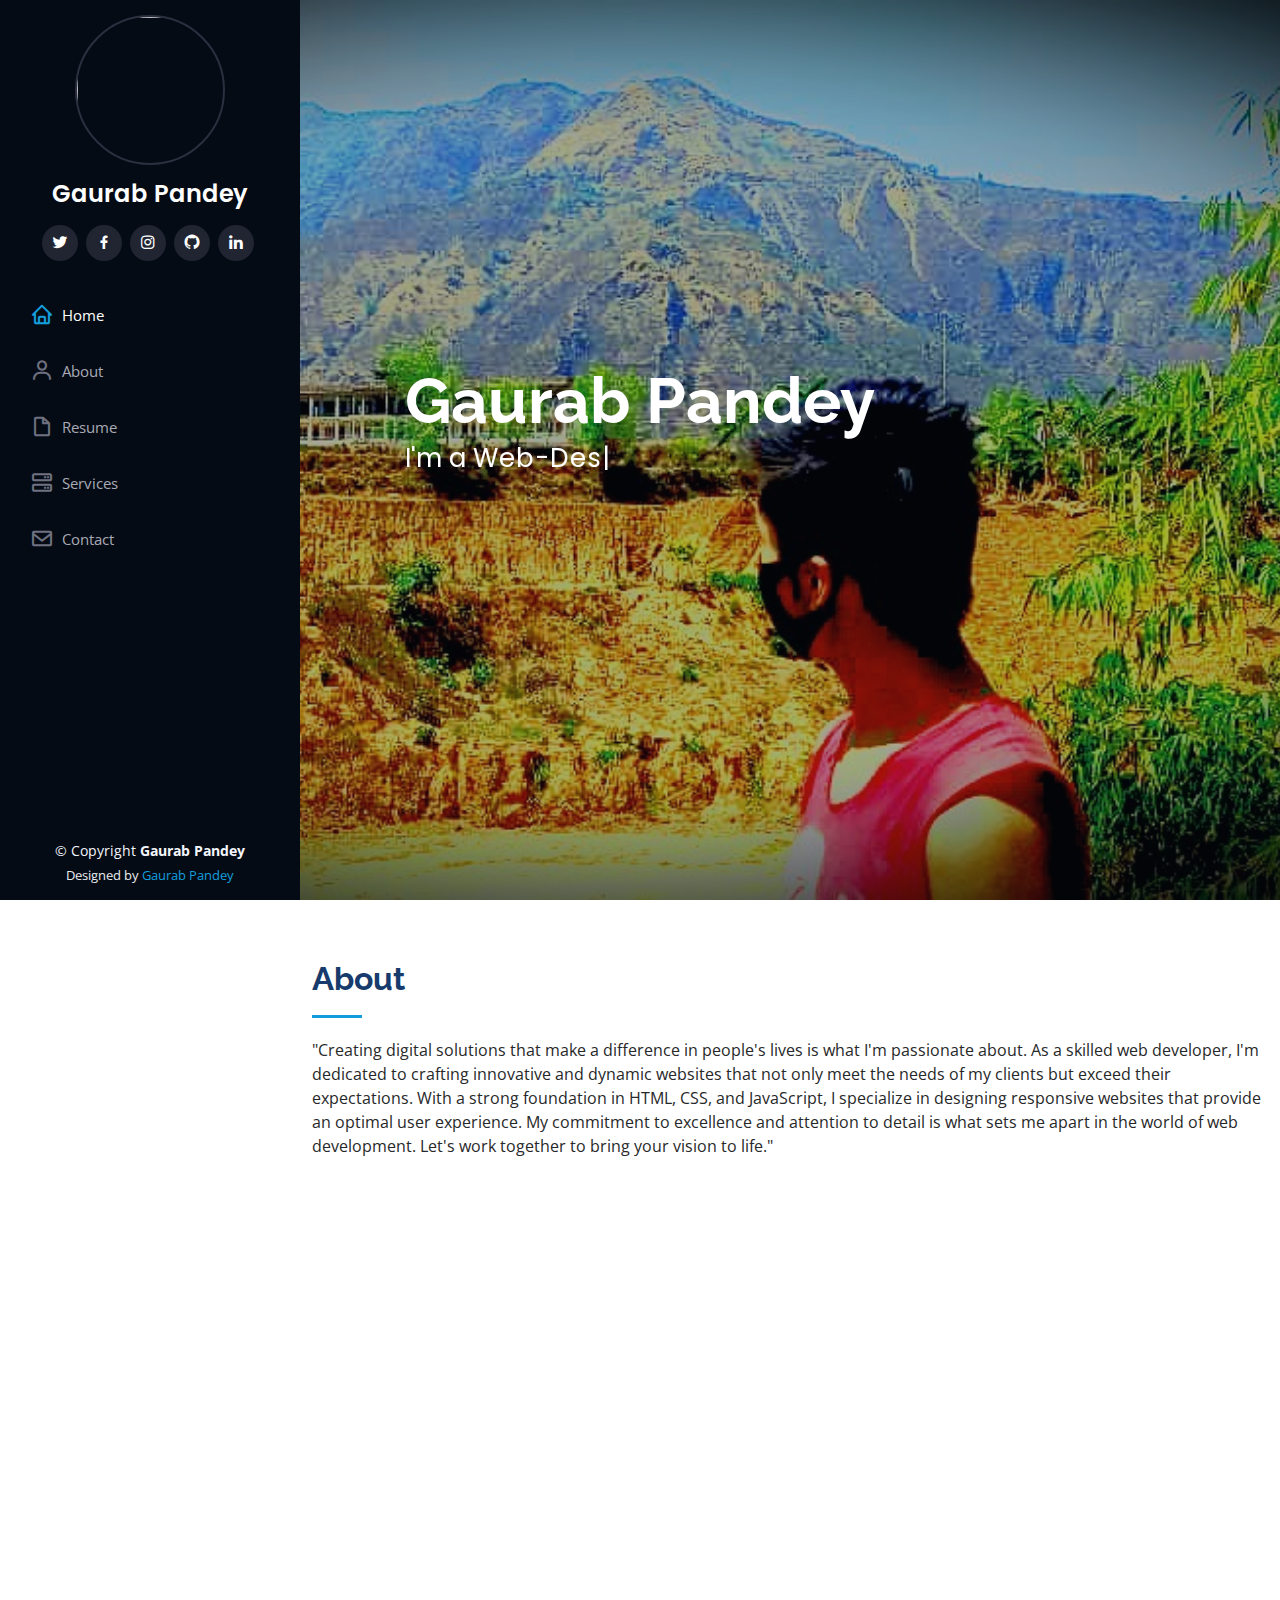
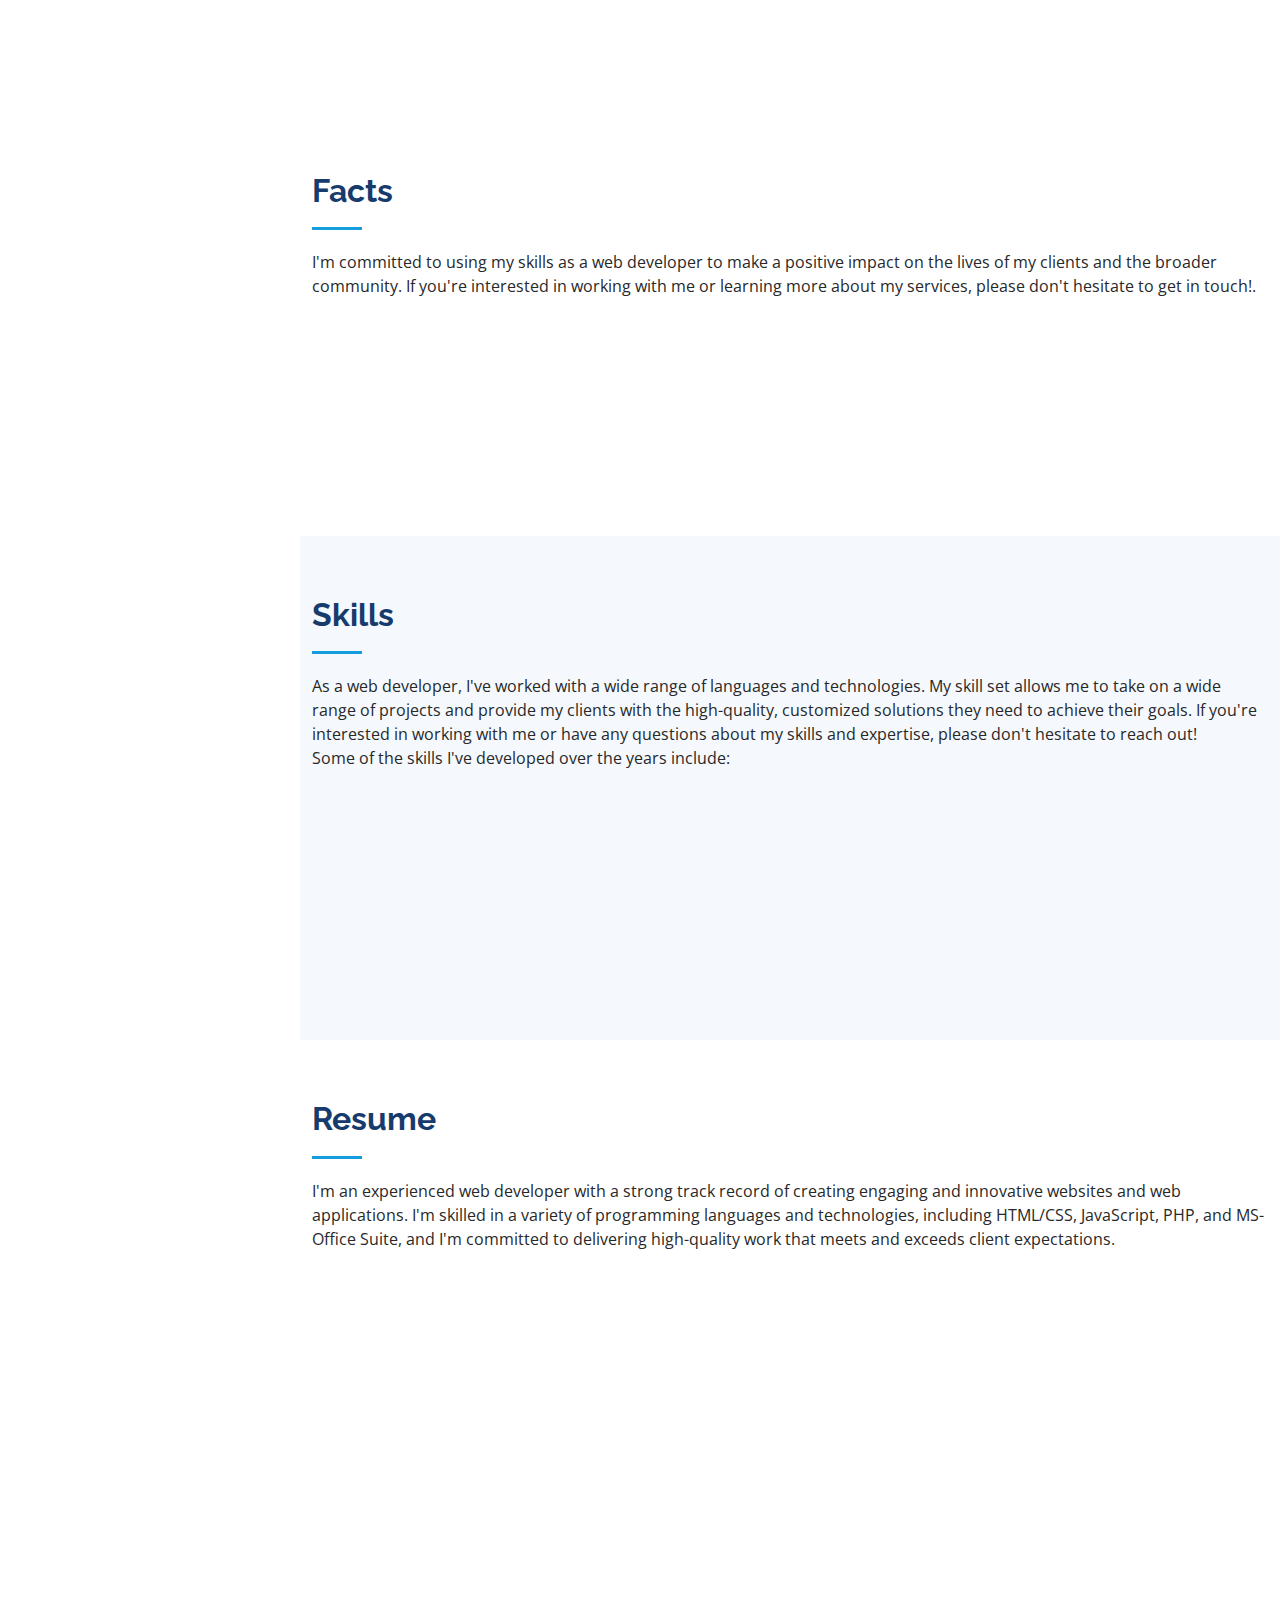
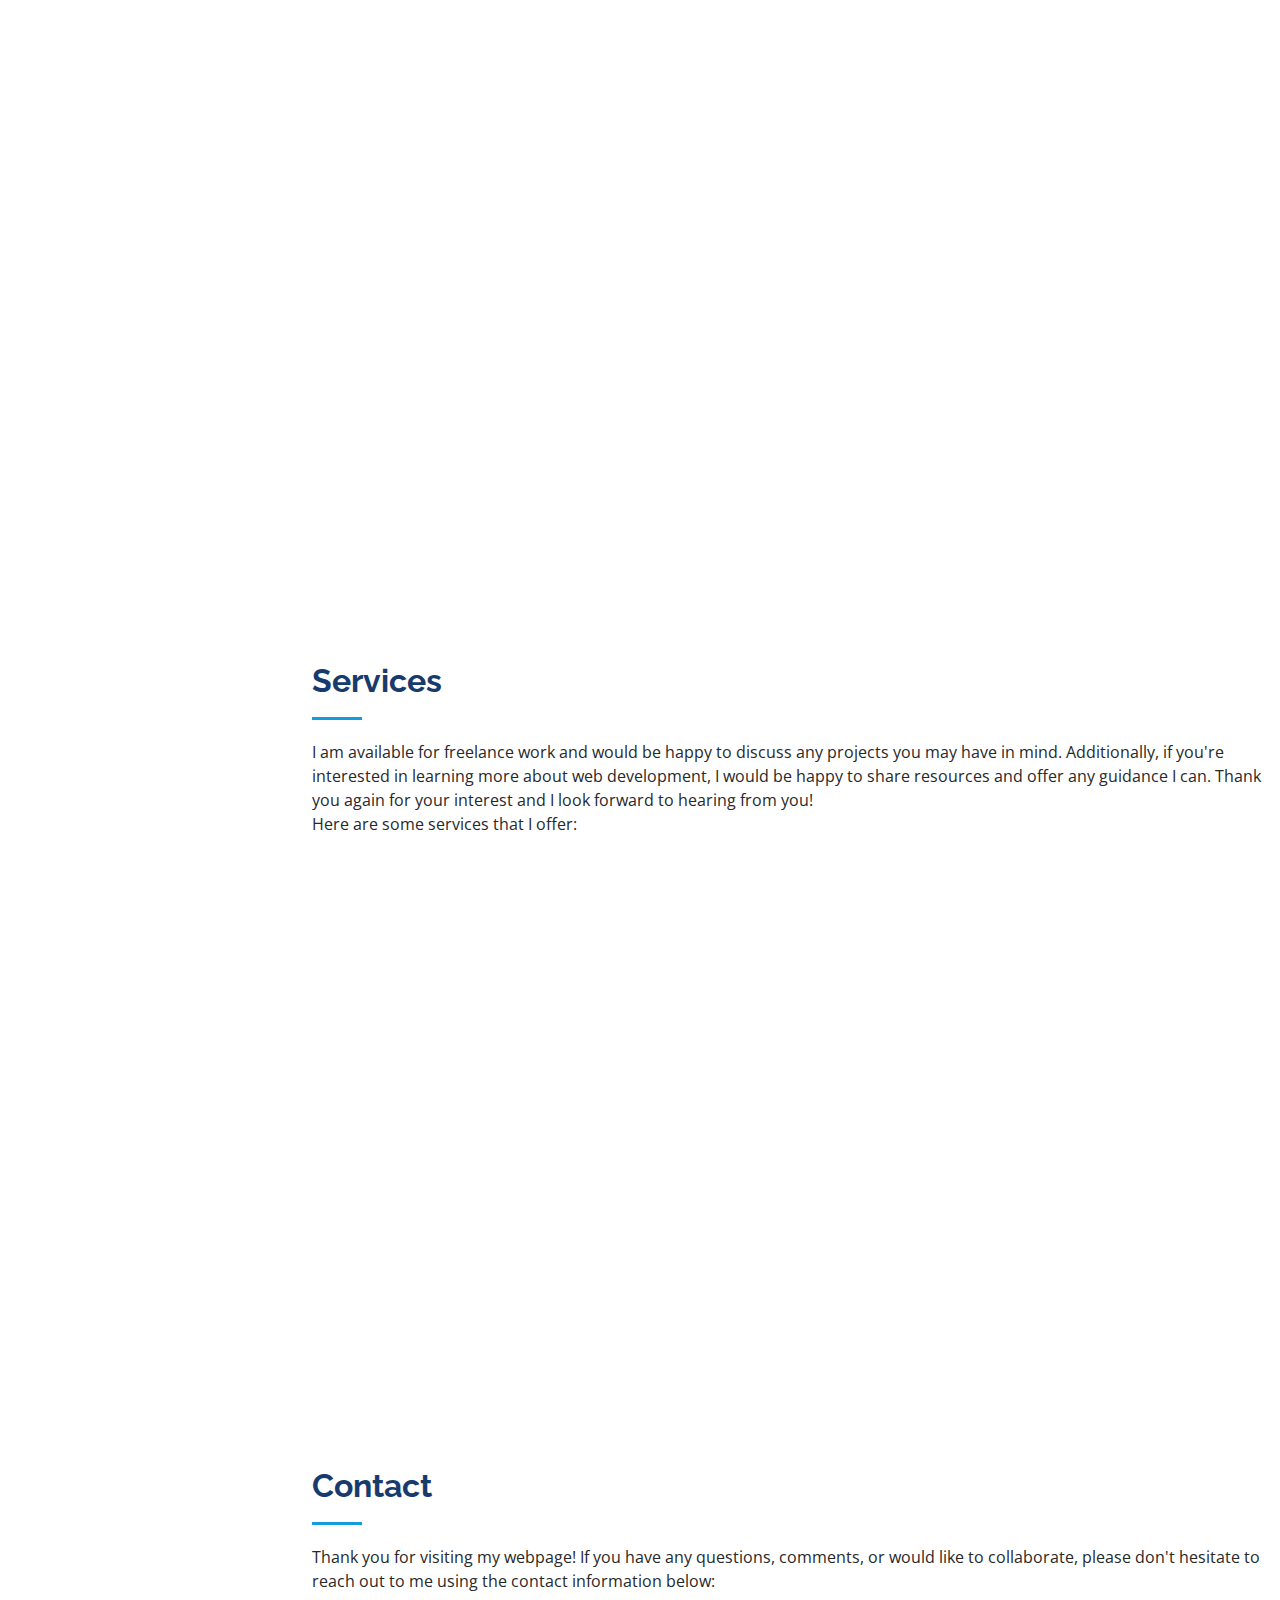
==== index.html @ 48bcd31b "Update index.html" ====
<!DOCTYPE html>
<html lang="en">

<head>
  <meta charset="utf-8">
  <meta content="width=device-width, initial-scale=1.0" name="viewport">

  <title>Gaurab Pandey</title>
  <meta content="" name="description">
  <meta content="" name="keywords">

  <!-- Favicons -->
  <link href="assets/img/favicon.jpg" rel="icon">

  <!-- Google Fonts -->
  <link href="https://fonts.googleapis.com/css?family=Open+Sans:300,300i,400,400i,600,600i,700,700i|Raleway:300,300i,400,400i,500,500i,600,600i,700,700i|Poppins:300,300i,400,400i,500,500i,600,600i,700,700i" rel="stylesheet">

  <!-- Vendor CSS Files -->
  <link href="assets/vendor/aos/aos.css" rel="stylesheet">
  <link href="assets/vendor/bootstrap/css/bootstrap.min.css" rel="stylesheet">
  <link href="assets/vendor/bootstrap-icons/bootstrap-icons.css" rel="stylesheet">
  <link href="assets/vendor/boxicons/css/boxicons.min.css" rel="stylesheet">
  <link href="assets/vendor/glightbox/css/glightbox.min.css" rel="stylesheet">
  <link href="assets/vendor/swiper/swiper-bundle.min.css" rel="stylesheet">

  <!--  Main CSS File -->
  <link href="assets/css/style.css" rel="stylesheet">

</head>

<body>

  <!-- ======= Mobile nav toggle button ======= -->
  <i class="bi bi-list mobile-nav-toggle d-xl-none"></i>

  <!-- ======= Header ======= -->
  <header id="header">
    <div class="d-flex flex-column">

      <div class="profile">
        <img src="assets/img/hilo.jpg" alt="" class="img-fluid rounded-circle">
        <h1 class="text-light"><a href="index.html">Gaurab Pandey</a></h1>
        <div class="social-links mt-3 text-center">
          <a href="#" class="twitter"><i class="bx bxl-twitter"></i></a>
          <a href="https://www.facebook.com/profile.php?id=100073034461124" class="facebook"><i class="bx bxl-facebook"></i></a>
          <a href="https://instagram.com/gaurabpandey798?igshid=YmMyMTA2M2Y=" class="instagram"><i class="bx bxl-instagram"></i></a>
          <a href="https://github.com/MaceLucas" class="google-plus"><i class="bx bxl-github"></i></a>
          <a href="https://www.linkedin.com/in/gaurab-pandey" class="linkedin"><i class="bx bxl-linkedin"></i></a>
        </div>
      </div>

      <nav id="navbar" class="nav-menu navbar">
        <ul>
          <li><a href="#hero" class="nav-link scrollto active"><i class="bx bx-home"></i> <span>Home</span></a></li>
          <li><a href="#about" class="nav-link scrollto"><i class="bx bx-user"></i> <span>About</span></a></li>
          <li><a href="#resume" class="nav-link scrollto"><i class="bx bx-file-blank"></i> <span>Resume</span></a></li>
          <li><a href="#services" class="nav-link scrollto"><i class="bx bx-server"></i> <span>Services</span></a></li>
          <li><a href="#contact" class="nav-link scrollto"><i class="bx bx-envelope"></i> <span>Contact</span></a></li>
        </ul>
      </nav><!-- .nav-menu -->
    </div>
  </header><!-- End Header -->

  <!-- ======= Hero Section ======= -->
  <section id="hero" class="d-flex flex-column justify-content-center align-items-center">
    <div class="hero-container" data-aos="fade-in">
      <h1>Gaurab Pandey</h1>
      <p>I'm a <span class="typed" data-typed-items="Web-Designer, Web Developer, Freelancer, Content-writer"></span></p>
    </div>
  </section><!-- End Hero -->

  <main id="main">

    <!-- ======= About Section ======= -->
    <section id="about" class="about">
      <div class="container">

        <div class="section-title">
          <h2>About</h2>
          <p>"Creating digital solutions that make a difference in people's lives is what I'm passionate about. As a skilled web developer, I'm dedicated to crafting innovative and dynamic websites that not only meet the needs of my clients but exceed their expectations. With a strong foundation in HTML, CSS, and JavaScript, I specialize in designing responsive websites that provide an optimal user experience. My commitment to excellence and attention to detail is what sets me apart in the world of web development. Let's work together to bring your vision to life."</p>
        </div>

        <div class="row">
          <div class="col-lg-4" data-aos="fade-right">
            <img src="assets/img/hilo.jpg" class="img-fluid" alt="">
          </div>
          <div class="col-lg-8 pt-4 pt-lg-0 content" data-aos="fade-left">
            <h3>Web Developer.</h3>
            <p class="fst-italic">
              Hi there! My name is Gaurab Pandey and I'm a web developer with a passion for creating innovative, responsive and engaging websites that deliver results for my clients.
            </p>
            <div class="row">
              <div class="col-lg-6">
                <ul>
                  <li><i class="bi bi-chevron-right"></i> <strong>Birthday:</strong> <span>21 August 2004</span></li>
                  <li><i class="bi bi-chevron-right"></i> <strong>Website:</strong> <span>www.gaurabpandey.com.np</span></li>
                  <li><i class="bi bi-chevron-right"></i> <strong>Phone:</strong> <span>+123 456 7890</span></li>
                  <li><i class="bi bi-chevron-right"></i> <strong>City:</strong> <span>Kathmandu, Nepal</span></li>
                </ul>
              </div>
              <div class="col-lg-6">
                <ul>
                  <li><i class="bi bi-chevron-right"></i> <strong>Age:</strong> <span>18</span></li>
                  <li><i class="bi bi-chevron-right"></i> <strong>Degree:</strong> <span>Bachelors </span></li>
                  <li><i class="bi bi-chevron-right"></i> <strong>Email:</strong> <span>gaurabpandey03@gmail.com</span></li>
                  <li><i class="bi bi-chevron-right"></i> <strong>Freelance:</strong> <span>Available</span></li>
                </ul>
              </div>
            </div>
            <p>
              I pride myself on being a problem solver and a creative thinker, always striving to find the best solutions to meet my clients' needs. I work closely with my clients to understand their goals and objectives, and I'm dedicated to delivering websites that are not only visually stunning, but also highly functional and user-friendly.</p>
              <p>
If you're looking for a reliable and skilled web developer for your next project, feel free to contact me at <b>gaurabpandey03@gmail.com</b> . I'm excited to work with you and bring your vision to life!
            </p>
          </div>
        </div>

      </div>
    </section><!-- End About Section -->

    <!-- ======= Facts Section ======= -->
    <section id="facts" class="facts">
      <div class="container">

        <div class="section-title">
          <h2>Facts</h2>
          <p>I'm committed to using my skills as a web developer to make a positive impact on the lives of my clients and the broader community. If you're interested in working with me or learning more about my services, please don't hesitate to get in touch!.</p>
        </div>

        <div class="row no-gutters">

          <div class="col-lg-3 col-md-6 d-md-flex align-items-md-stretch" data-aos="fade-up">
            <div class="count-box">
              <i class="bi bi-emoji-smile"></i>
              <span data-purecounter-start="0" data-purecounter-end="23" data-purecounter-duration="1" class="purecounter"></span>
              <p><strong>Happy Clients</strong> Globally</p>
            </div>
          </div>

          <div class="col-lg-3 col-md-6 d-md-flex align-items-md-stretch" data-aos="fade-up" data-aos-delay="100">
            <div class="count-box">
              <i class="bi bi-journal-richtext"></i>
              <span data-purecounter-start="0" data-purecounter-end="15" data-purecounter-duration="1" class="purecounter"></span>
              <p><strong>Projects</strong> Collectively</p>
            </div>
          </div>

          <div class="col-lg-3 col-md-6 d-md-flex align-items-md-stretch" data-aos="fade-up" data-aos-delay="200">
            <div class="count-box">
              <i class="bi bi-headset"></i>
              <span data-purecounter-start="0" data-purecounter-end="168" data-purecounter-duration="1" class="purecounter"></span>
              <p><strong>Hours Of Support</strong> Working Period</p>
            </div>
          </div>

          <div class="col-lg-3 col-md-6 d-md-flex align-items-md-stretch" data-aos="fade-up" data-aos-delay="300">
            <div class="count-box">
              <i class="bi bi-people"></i>
              <span data-purecounter-start="0" data-purecounter-end="01" data-purecounter-duration="1" class="purecounter"></span>
              <p><strong>Hard Workers</strong> Group Members</p>
            </div>
          </div>

        </div>

      </div>
    </section><!-- End Facts Section -->

    <!-- ======= Skills Section ======= -->
    <section id="skills" class="skills section-bg">
      <div class="container">

        <div class="section-title">
          <h2>Skills</h2>
          <p>As a web developer, I've worked with a wide range of languages and technologies.
            My skill set allows me to take on a wide range of projects and provide my clients with the high-quality, customized solutions they need to achieve their goals. If you're interested in working with me or have any questions about my skills and expertise, please don't hesitate to reach out!</p>
            <p>Some of the skills I've developed over the years include:</p>
        </div>

        <div class="row skills-content">

          <div class="col-lg-6" data-aos="fade-up">

            <div class="progress">
              <span class="skill">HTML <i class="val">75%</i></span>
              <div class="progress-bar-wrap">
                <div class="progress-bar" role="progressbar" aria-valuenow="100" aria-valuemin="0" aria-valuemax="100"></div>
              </div>
            </div>

            <div class="progress">
              <span class="skill">CSS <i class="val">75%</i></span>
              <div class="progress-bar-wrap">
                <div class="progress-bar" role="progressbar" aria-valuenow="90" aria-valuemin="0" aria-valuemax="100"></div>
              </div>
            </div>

            <div class="progress">
              <span class="skill">JavaScript <i class="val">65%</i></span>
              <div class="progress-bar-wrap">
                <div class="progress-bar" role="progressbar" aria-valuenow="75" aria-valuemin="0" aria-valuemax="100"></div>
              </div>
            </div>

          </div>

          <div class="col-lg-6" data-aos="fade-up" data-aos-delay="100">

        

            <div class="progress">
              <span class="skill">MS Office Package <i class="val">60%</i></span>
              <div class="progress-bar-wrap">
                <div class="progress-bar" role="progressbar" aria-valuenow="90" aria-valuemin="0" aria-valuemax="100"></div>
              </div>
            </div>

            <div class="progress">
              <span class="skill">Photoshop <i class="val">55%</i></span>
              <div class="progress-bar-wrap">
                <div class="progress-bar" role="progressbar" aria-valuenow="55" aria-valuemin="0" aria-valuemax="100"></div>
              </div>
            </div>

          </div>

        </div>

      </div>
    </section><!-- End Skills Section -->

    <!-- ======= Resume Section ======= -->
    <section id="resume" class="resume">
      <div class="container">

        <div class="section-title">
          <h2>Resume</h2>
          <p>I'm an experienced web developer with a strong track record of creating engaging and innovative websites and web applications. I'm skilled in a variety of programming languages and technologies, including HTML/CSS, JavaScript, PHP, and MS-Office Suite, and I'm committed to delivering high-quality work that meets and exceeds client expectations.</p>
        </div>

        <div class="row">
          <div class="col-lg-6" data-aos="fade-up">
            <h3 class="resume-title">Summary</h3>
            <div class="resume-item pb-0">
              <h4>Gaurab Pandey</h4>
              <p><em>Innovative and deadline-driven Web Designer with experienced designing and developing user-centered digital/ print marketing material from initial concept to final, polished deliverable.</em></p>
              <ul>
                <li>Buddhanagar, Kathmandu</li>
                <li>(+977) 9869388991</li>
                <li>gaurabpandey03@gmail.com</li>
              </ul>
            </div>

            <h3 class="resume-title">Education</h3>
            <div class="resume-item">
              <h4>Bachelor of Arts in Computer Application</h4>
              <h5>1st-Semester</h5>
              <p><em>Madan Bhandari Memorial College, Kathmandu, Nepal</em></p>
              <p>Bachelor of Arts in Computer Application (BCA) is an eight semesters (four years) course under the faculty of humanities and Social Sciences of Tribhuvan University and is launched to produce high quality computer application users and developers.</p>
            </div>
            <div class="resume-item">
              <h4>School Leaving Certificate</h4>
              <h5>2020-2022</h5>
              <p><em>The Times International College, Kathmandu, Nepal</em></p>
              <p>SLC (School Leaving Certificate) examination is the final school-level examination in Nepal. The exam is taken at the end of grade 12, and students who passed the exam were awarded the SLC certificate, which is required for further studies at the higher secondary level.</p>
            </div>
          </div>
          <div class="col-lg-6" data-aos="fade-up" data-aos-delay="100">
            <h3 class="resume-title">Skills</h3>
            <p><em>As a web developer, I've honed my skills in a variety of programming languages and technologies, including:</em></p>
            <div class="resume-item">
              <h4>HTML</h4>
            </div>
            <div class="resume-item">
              <h4>CSS</h4>
            </div>
            <div class="resume-item">
              <h4>JavaScript</h4>
            </div>
           
            <div class="resume-item">
              <h4>Office Package</h4>
            </div>
            <div class="resume-item">
              <h4>Photoshop</h4>
            </div>
            <h3 class="resume-title">Language</h3>
            <div class="resume-item">
              <h4>English (Fluent)</h4>
            </div>
            <div class="resume-item">
              <h4>Nepali (Native)</h4>
            </div>
            <div class="resume-item">
              <h4>Hindi (Proficient)</h4>
            </div>
          </div>
        </div>

      </div>
    </section><!-- End Resume Section -->

    <!-- ======= Services Section ======= -->
    <section id="services" class="services">
      <div class="container">

        <div class="section-title">
          <h2>Services</h2>
          <p>I am available for freelance work and would be happy to discuss any projects you may have in mind. Additionally, if you're interested in learning more about web development, I would be happy to share resources and offer any guidance I can. Thank you again for your interest and I look forward to hearing from you!</p>
          <p>Here are some services that I offer:</p>
        </div>

        <div class="row">
          <div class="col-lg-4 col-md-6 icon-box" data-aos="fade-up">
            <div class="icon"><i class="bi bi-briefcase"></i></div>
            <h4 class="title"><a href="">Content Writing</a></h4>
            <p class="description">As a content writer, I can help you create engaging and high-quality written content for your website, blog, or social media channels. I can provide customized content tailored to your needs.
            </p>
          </div>
          <div class="col-lg-4 col-md-6 icon-box" data-aos="fade-up" data-aos-delay="100">
            <div class="icon"><i class="bi bi-card-checklist"></i></div>
            <h4 class="title"><a href="">Resources</a></h4>
            <p class="description">If you're looking to improve your coding skills, I can provide coding resources and tutorials to help you learn and grow as well take your coding skills to the next level.</p>
          </div>
          <div class="col-lg-4 col-md-6 icon-box" data-aos="fade-up" data-aos-delay="200">
            <div class="icon"><i class="bi bi-bar-chart"></i></div>
            <h4 class="title"><a href="">Web Building</a></h4>
            <p class="description">As a web builder, I can help you create a customized and professional website that meets your specific needs.</p>
          </div>
          <div class="col-lg-4 col-md-6 icon-box" data-aos="fade-up" data-aos-delay="300">
            <div class="icon"><i class="bi bi-binoculars"></i></div>
            <h4 class="title"><a href="">Tutoring</a></h4>
            <p class="description">If you're interested in learning web design, I can provide one-on-one tutoring sessions to help you develop your skills. Whether you're a beginner or have some experience already.</p>
          </div>
          <div class="col-lg-4 col-md-6 icon-box" data-aos="fade-up" data-aos-delay="400">
            <div class="icon"><i class="bi bi-brightness-high"></i></div>
            <h4 class="title"><a href="">Carrer- Counselling</a></h4>
            <p class="description">As an experienced web developer, I can provide career counselling and advice to help you navigate the world of web development from job search strategies to networking tips and career development advice.</p>
          </div>
          <div class="col-lg-4 col-md-6 icon-box" data-aos="fade-up" data-aos-delay="500">
            <div class="icon"><i class="bi bi-calendar4-week"></i></div>
            <h4 class="title"><a href="">Time- Oriented</a></h4>
            <p class="description"> I am committed to being time-oriented i.e. prioritized in meeting deadlines, communicating clearly and promptly,ensuring that all work is completed on time and to the highest quality standards.</p>
          </div>
        </div>

      </div>
    </section><!-- End Services Section -->


    <!-- ======= Contact Section ======= -->
    <section id="contact" class="contact">
      <div class="container">

        <div class="section-title">
          <h2>Contact</h2>
        <p>Thank you for visiting my webpage! If you have any questions, comments, or would like to collaborate, please don't hesitate to reach out to me using the contact information below:</p>
        </div>

        <div class="row" data-aos="fade-in">

          <div class="col-lg-5 d-flex align-items-stretch">
            <div class="info">
              <div class="address">
                <i class="bi bi-geo-alt"></i>
                <h4>Location:</h4>
                <p>Buddhanagar, Kathmandu</p>
              </div>

              <div class="email">
                <i class="bi bi-envelope"></i>
                <h4>Email:</h4>
                <p>gaurabpandey03@gmail.com</p>
              </div>

              <div class="phone">
                <i class="bi bi-phone"></i>
                <h4>Call:</h4>
                <p>+977 9869388991</p>
              </div>
              <iframe src="https://www.google.com/maps/embed?pb=!1m14!1m12!1m3!1d14131.036667732067!2d85.32395955!3d27.69383745!2m3!1f0!2f0!3f0!3m2!1i1024!2i768!4f13.1!5e0!3m2!1sen!2snp!4v1678278601275!5m2!1sen!2snp" frameborder="0" style="border:0; width: 100%; height: 290px;" allowfullscreen></iframe>
            </div>

          </div>

          <div class="col-lg-7 mt-5 mt-lg-0 d-flex align-items-stretch">
            <form action="/forms/contact.php" method="post" role="form" class="php-email-form">
              <div class="row">
                  <div class="form-group col-md-6">
                      <label for="name">Your Name</label>
                      <input type="text" name="name" class="form-control" id="name" required>
                  </div>
                  <div class="form-group col-md-6">
                      <label for="email">Your Email</label>
                      <input type="email" class="form-control" name="email" id="email" required>
                  </div>
              </div>
              <div class="form-group">
                  <label for="subject">Subject</label>
                  <input type="text" class="form-control" name="subject" id="subject" required>
              </div>
              <div class="form-group">
                  <label for="message">Message</label>
                  <textarea class="form-control" name="message" id="message" rows="10" required></textarea>
              </div>
              <div class="my-3">
                  <div class="loading">Loading</div>
                  <div class="error-message"></div>
                  <div class="sent-message">Your message has been sent. Thank you!</div>
              </div>
              <div class="text-center"><button type="submit">Send Message</button></div>
          </form>
          
          </div>

        </div>

      </div>
    </section><!-- End Contact Section -->

  </main><!-- End #main -->

  <!-- ======= Footer ======= -->
  <footer id="footer">
    <div class="container">
      <div class="copyright">
        &copy; Copyright <strong><span>Gaurab Pandey</span></strong>
      </div>
      <div class="credits">
        Designed by <a href="https://gaurabpandey.com.np/">Gaurab Pandey</a>
      </div>
    </div>
  </footer><!-- End  Footer -->

  <a href="#" class="back-to-top d-flex align-items-center justify-content-center"><i class="bi bi-arrow-up-short"></i></a>

  <!-- Vendor JS Files -->
  <script src="assets/vendor/purecounter/purecounter_vanilla.js"></script>
  <script src="assets/vendor/aos/aos.js"></script>
  <script src="assets/vendor/bootstrap/js/bootstrap.bundle.min.js"></script>
  <script src="assets/vendor/glightbox/js/glightbox.min.js"></script>
  <script src="assets/vendor/isotope-layout/isotope.pkgd.min.js"></script>
  <script src="assets/vendor/swiper/swiper-bundle.min.js"></script>
  <script src="assets/vendor/typed.js/typed.min.js"></script>
  <script src="assets/vendor/waypoints/noframework.waypoints.js"></script>
  <script src="assets/vendor/php-email-form/validate.js"></script>

  <!-- Template Main JS File -->
  <script src="/assets/js/main.js"></script>

</body>

</html>
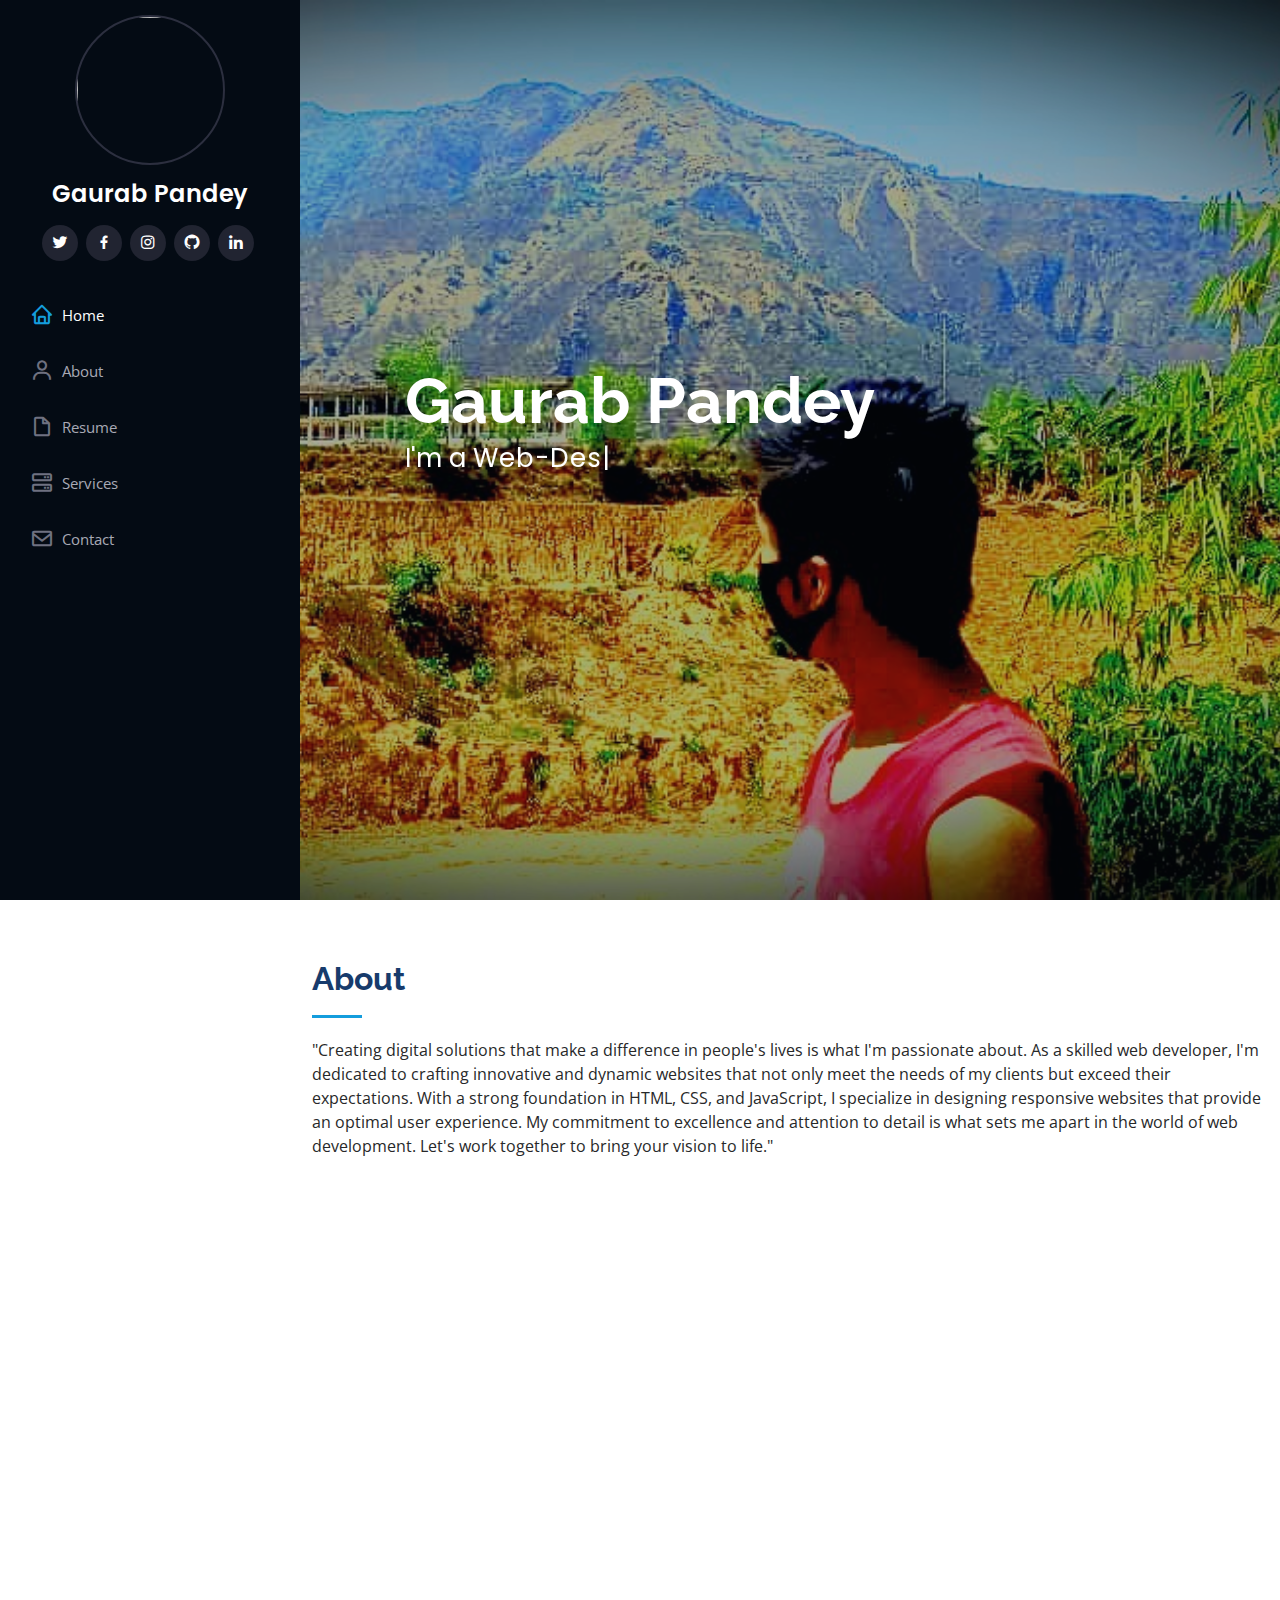
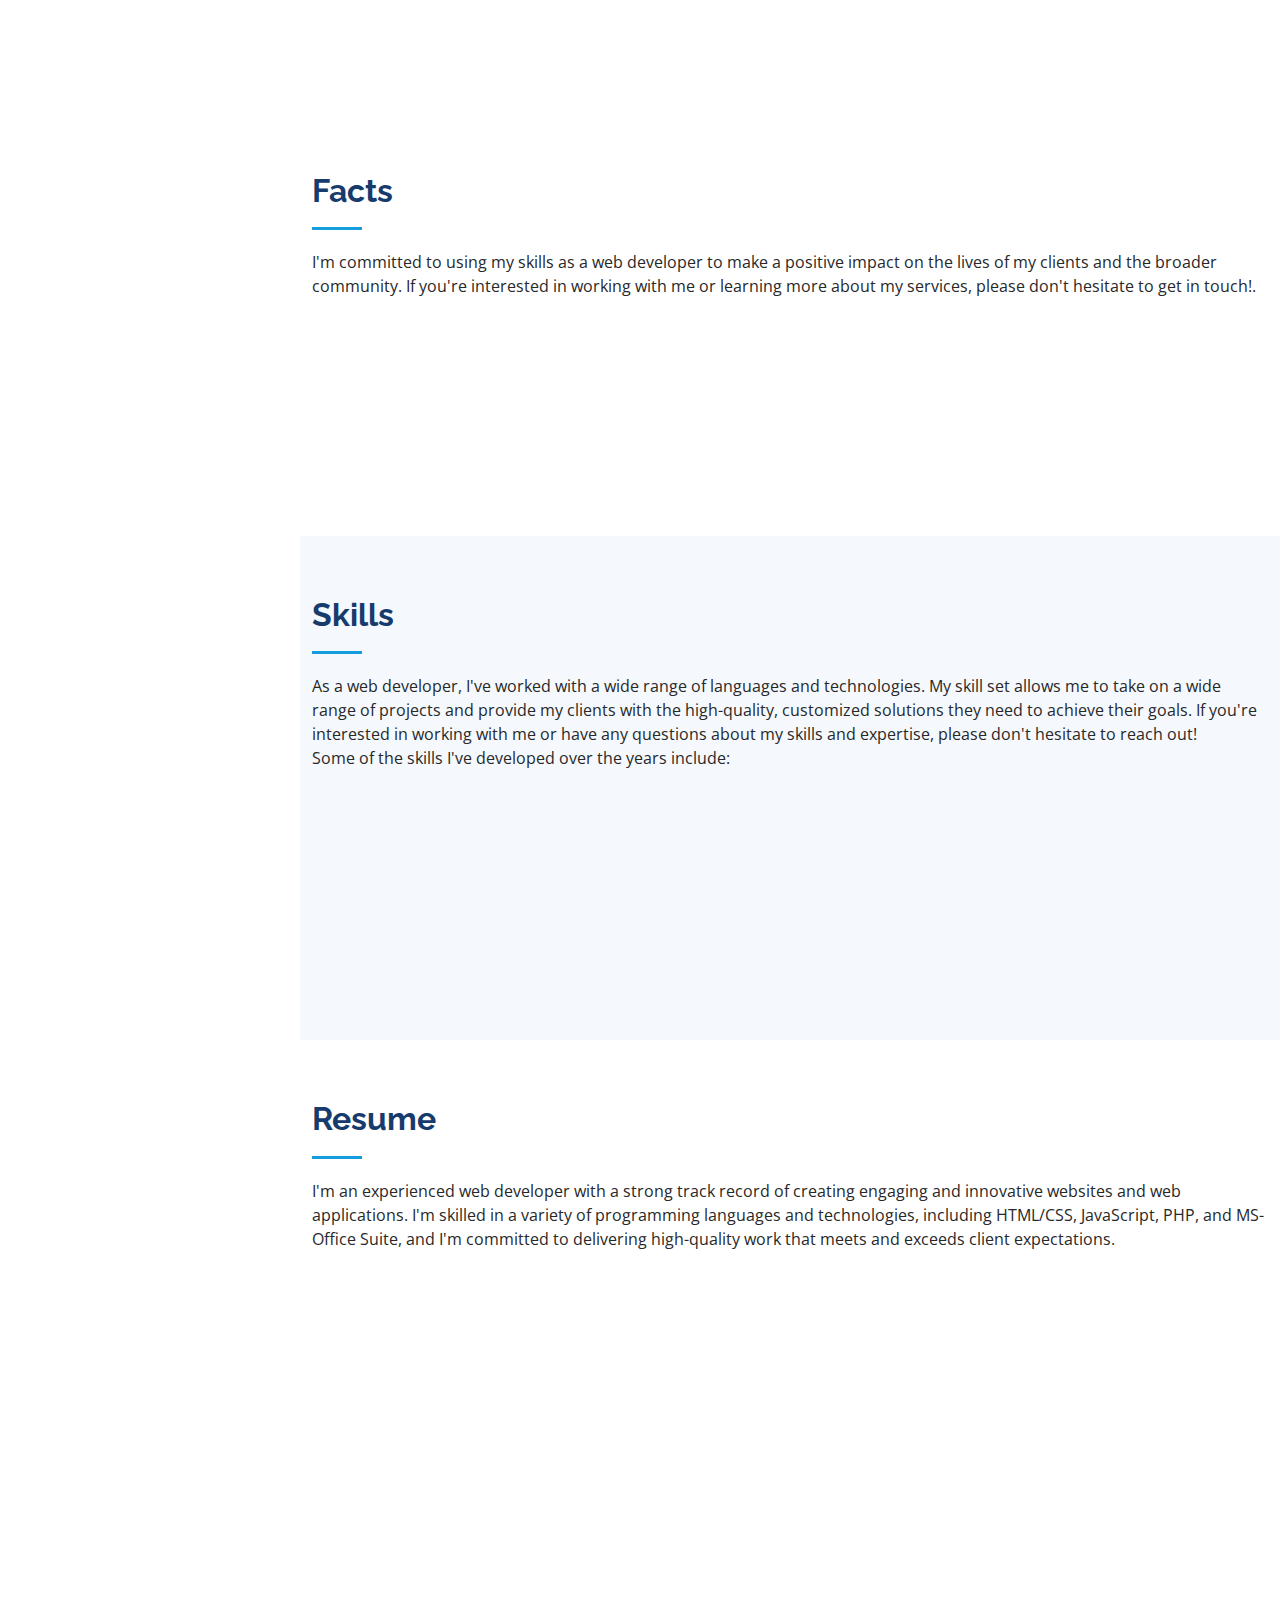
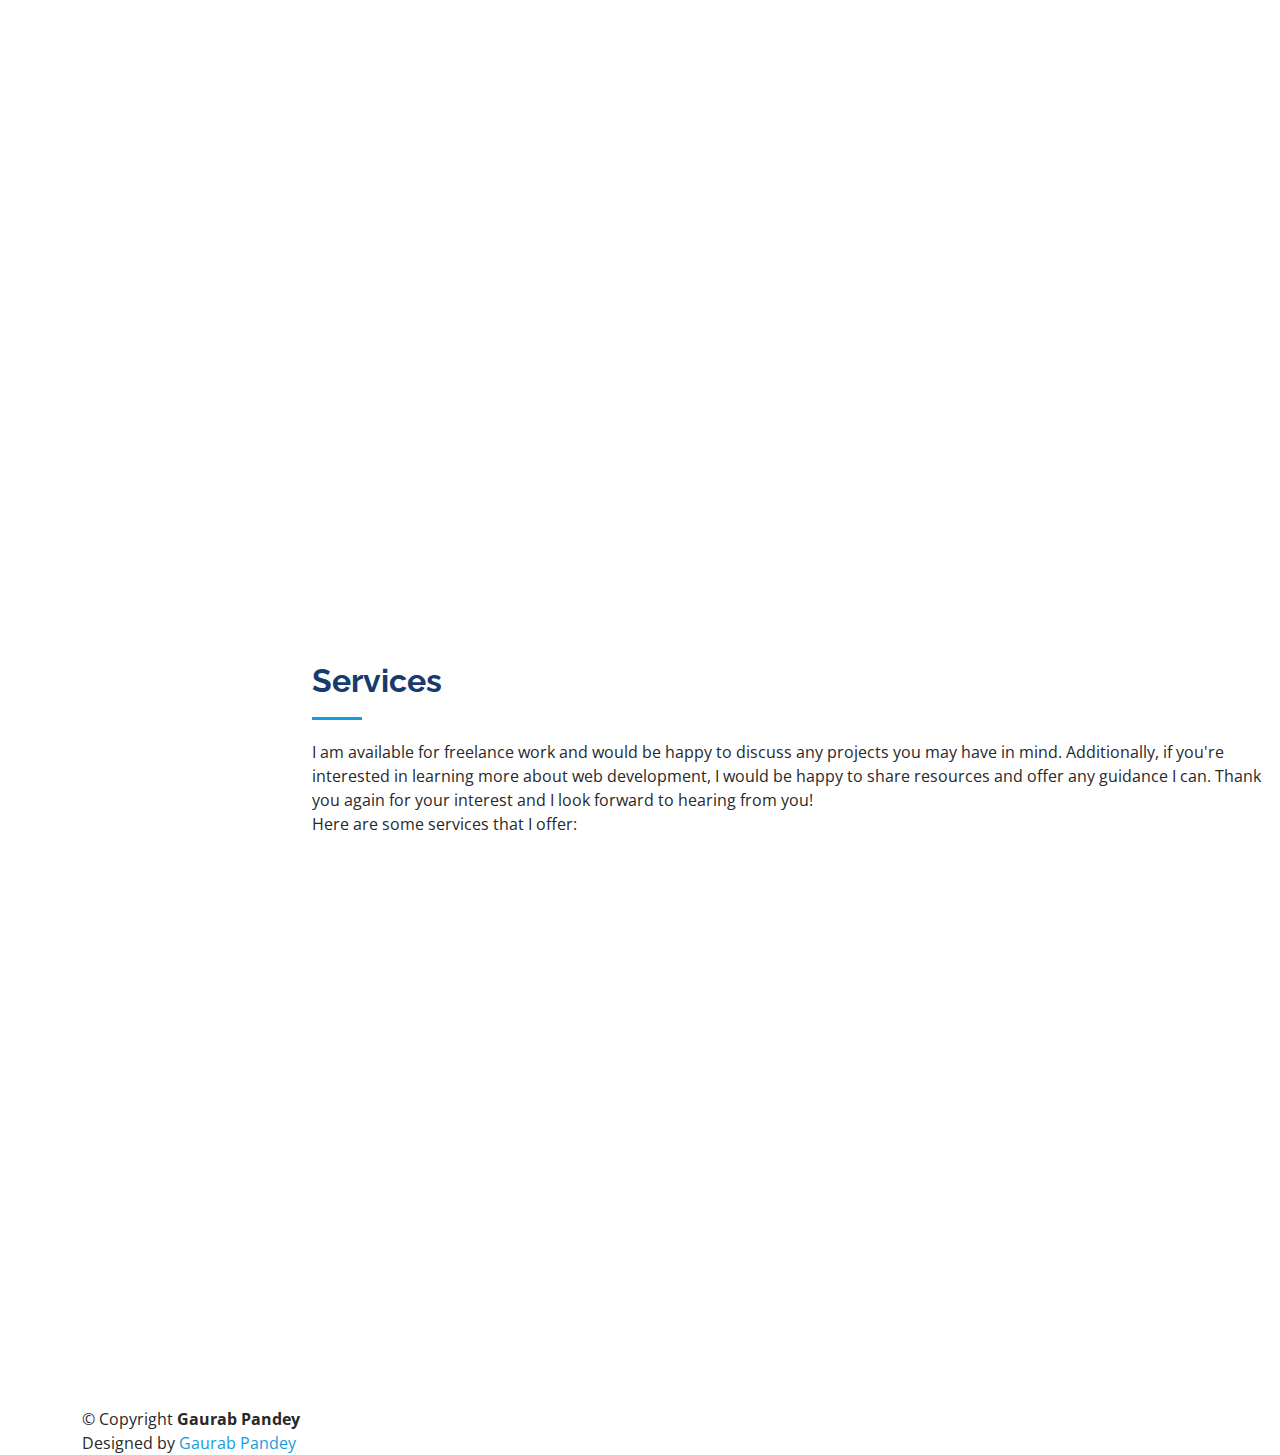
==== commit 6e14015c: "Update index.html" ====
--- a/index.html
+++ b/index.html
@@ -347,77 +347,6 @@
       </div>
     </section><!-- End Services Section -->
 
-
-    <!-- ======= Contact Section ======= -->
-    <section id="contact" class="contact">
-      <div class="container">
-
-        <div class="section-title">
-          <h2>Contact</h2>
-        <p>Thank you for visiting my webpage! If you have any questions, comments, or would like to collaborate, please don't hesitate to reach out to me using the contact information below:</p>
-        </div>
-
-        <div class="row" data-aos="fade-in">
-
-          <div class="col-lg-5 d-flex align-items-stretch">
-            <div class="info">
-              <div class="address">
-                <i class="bi bi-geo-alt"></i>
-                <h4>Location:</h4>
-                <p>Buddhanagar, Kathmandu</p>
-              </div>
-
-              <div class="email">
-                <i class="bi bi-envelope"></i>
-                <h4>Email:</h4>
-                <p>gaurabpandey03@gmail.com</p>
-              </div>
-
-              <div class="phone">
-                <i class="bi bi-phone"></i>
-                <h4>Call:</h4>
-                <p>+977 9869388991</p>
-              </div>
-              <iframe src="https://www.google.com/maps/embed?pb=!1m14!1m12!1m3!1d14131.036667732067!2d85.32395955!3d27.69383745!2m3!1f0!2f0!3f0!3m2!1i1024!2i768!4f13.1!5e0!3m2!1sen!2snp!4v1678278601275!5m2!1sen!2snp" frameborder="0" style="border:0; width: 100%; height: 290px;" allowfullscreen></iframe>
-            </div>
-
-          </div>
-
-          <div class="col-lg-7 mt-5 mt-lg-0 d-flex align-items-stretch">
-            <form action="/forms/contact.php" method="post" role="form" class="php-email-form">
-              <div class="row">
-                  <div class="form-group col-md-6">
-                      <label for="name">Your Name</label>
-                      <input type="text" name="name" class="form-control" id="name" required>
-                  </div>
-                  <div class="form-group col-md-6">
-                      <label for="email">Your Email</label>
-                      <input type="email" class="form-control" name="email" id="email" required>
-                  </div>
-              </div>
-              <div class="form-group">
-                  <label for="subject">Subject</label>
-                  <input type="text" class="form-control" name="subject" id="subject" required>
-              </div>
-              <div class="form-group">
-                  <label for="message">Message</label>
-                  <textarea class="form-control" name="message" id="message" rows="10" required></textarea>
-              </div>
-              <div class="my-3">
-                  <div class="loading">Loading</div>
-                  <div class="error-message"></div>
-                  <div class="sent-message">Your message has been sent. Thank you!</div>
-              </div>
-              <div class="text-center"><button type="submit">Send Message</button></div>
-          </form>
-          
-          </div>
-
-        </div>
-
-      </div>
-    </section><!-- End Contact Section -->
-
   </main><!-- End #main -->
 
   <!-- ======= Footer ======= -->
--- a/assets/css/style.css
+++ b/assets/css/style.css
@@ -567,196 +567,7 @@
 # Contact
 --------------------------------------------------------------*/
 .contact {
-  padding-bottom: 130px;
-}
-
-.contact .info {
-  padding: 30px;
-  background: #fff;
-  width: 100%;
-  box-shadow: 0 0 24px 0 rgba(0, 0, 0, 0.12);
-}
-
-.contact .info i {
-  font-size: 20px;
-  color: #149ddd;
-  float: left;
-  width: 44px;
-  height: 44px;
-  background: #dff3fc;
-  display: flex;
-  justify-content: center;
-  align-items: center;
-  border-radius: 50px;
-  transition: all 0.3s ease-in-out;
-}
-
-.contact .info h4 {
-  padding: 0 0 0 60px;
-  font-size: 22px;
-  font-weight: 600;
-  margin-bottom: 5px;
-  color: #050d18;
-}
-
-.contact .info p {
-  padding: 0 0 10px 60px;
-  margin-bottom: 20px;
-  font-size: 14px;
-  color: #173b6c;
-}
-
-.contact .info .email p {
-  padding-top: 5px;
-}
-
-.contact .info .social-links {
-  padding-left: 60px;
-}
-
-.contact .info .social-links a {
-  font-size: 18px;
-  display: inline-block;
-  background: #333;
-  color: #fff;
-  line-height: 1;
-  padding: 8px 0;
-  border-radius: 50%;
-  text-align: center;
-  width: 36px;
-  height: 36px;
-  transition: 0.3s;
-  margin-right: 10px;
-}
-
-.contact .info .social-links a:hover {
-  background: #149ddd;
-  color: #fff;
-}
-
-.contact .info .email:hover i,
-.contact .info .address:hover i,
-.contact .info .phone:hover i {
-  background: #149ddd;
-  color: #fff;
-}
-
-.contact .php-email-form {
-  width: 100%;
-  padding: 30px;
-  background: #fff;
-  box-shadow: 0 0 24px 0 rgba(0, 0, 0, 0.12);
-}
-
-.contact .php-email-form .form-group {
-  padding-bottom: 8px;
-}
-
-.contact .php-email-form .validate {
-  display: none;
-  color: red;
-  margin: 0 0 15px 0;
-  font-weight: 400;
-  font-size: 13px;
-}
-
-.contact .php-email-form .error-message {
-  display: none;
-  color: #fff;
-  background: #ed3c0d;
-  text-align: left;
-  padding: 15px;
-  font-weight: 600;
-}
-
-.contact .php-email-form .error-message br+br {
-  margin-top: 25px;
-}
-
-.contact .php-email-form .sent-message {
-  display: none;
-  color: #fff;
-  background: #18d26e;
-  text-align: center;
-  padding: 15px;
-  font-weight: 600;
-}
-
-.contact .php-email-form .loading {
-  display: none;
-  background: #fff;
-  text-align: center;
-  padding: 15px;
-}
-
-.contact .php-email-form .loading:before {
-  content: "";
-  display: inline-block;
-  border-radius: 50%;
-  width: 24px;
-  height: 24px;
-  margin: 0 10px -6px 0;
-  border: 3px solid #18d26e;
-  border-top-color: #eee;
-  -webkit-animation: animate-loading 1s linear infinite;
-  animation: animate-loading 1s linear infinite;
-}
-
-.contact .php-email-form .form-group {
-  margin-bottom: 15px;
-}
-
-.contact .php-email-form label {
-  padding-bottom: 8px;
-}
-
-.contact .php-email-form input,
-.contact .php-email-form textarea {
-  border-radius: 0;
-  box-shadow: none;
-  font-size: 14px;
-}
-
-.contact .php-email-form input {
-  height: 44px;
-}
-
-.contact .php-email-form textarea {
-  padding: 10px 15px;
-}
-
-.contact .php-email-form button[type=submit] {
-  background: #149ddd;
-  border: 0;
-  padding: 10px 24px;
-  color: #fff;
-  transition: 0.4s;
-  border-radius: 4px;
-}
-
-.contact .php-email-form button[type=submit]:hover {
-  background: #37b3ed;
-}
-
-@-webkit-keyframes animate-loading {
-  0% {
-    transform: rotate(0deg);
-  }
-
-  100% {
-    transform: rotate(360deg);
-  }
-}
-
-@keyframes animate-loading {
-  0% {
-    transform: rotate(0deg);
-  }
-
-  100% {
-    transform: rotate(360deg);
-  }
-}
+ 
 
 /*--------------------------------------------------------------
 # Breadcrumbs
@@ -837,4 +648,4 @@
     width: auto;
     padding-right: 20px 15px;
   }
-}+}
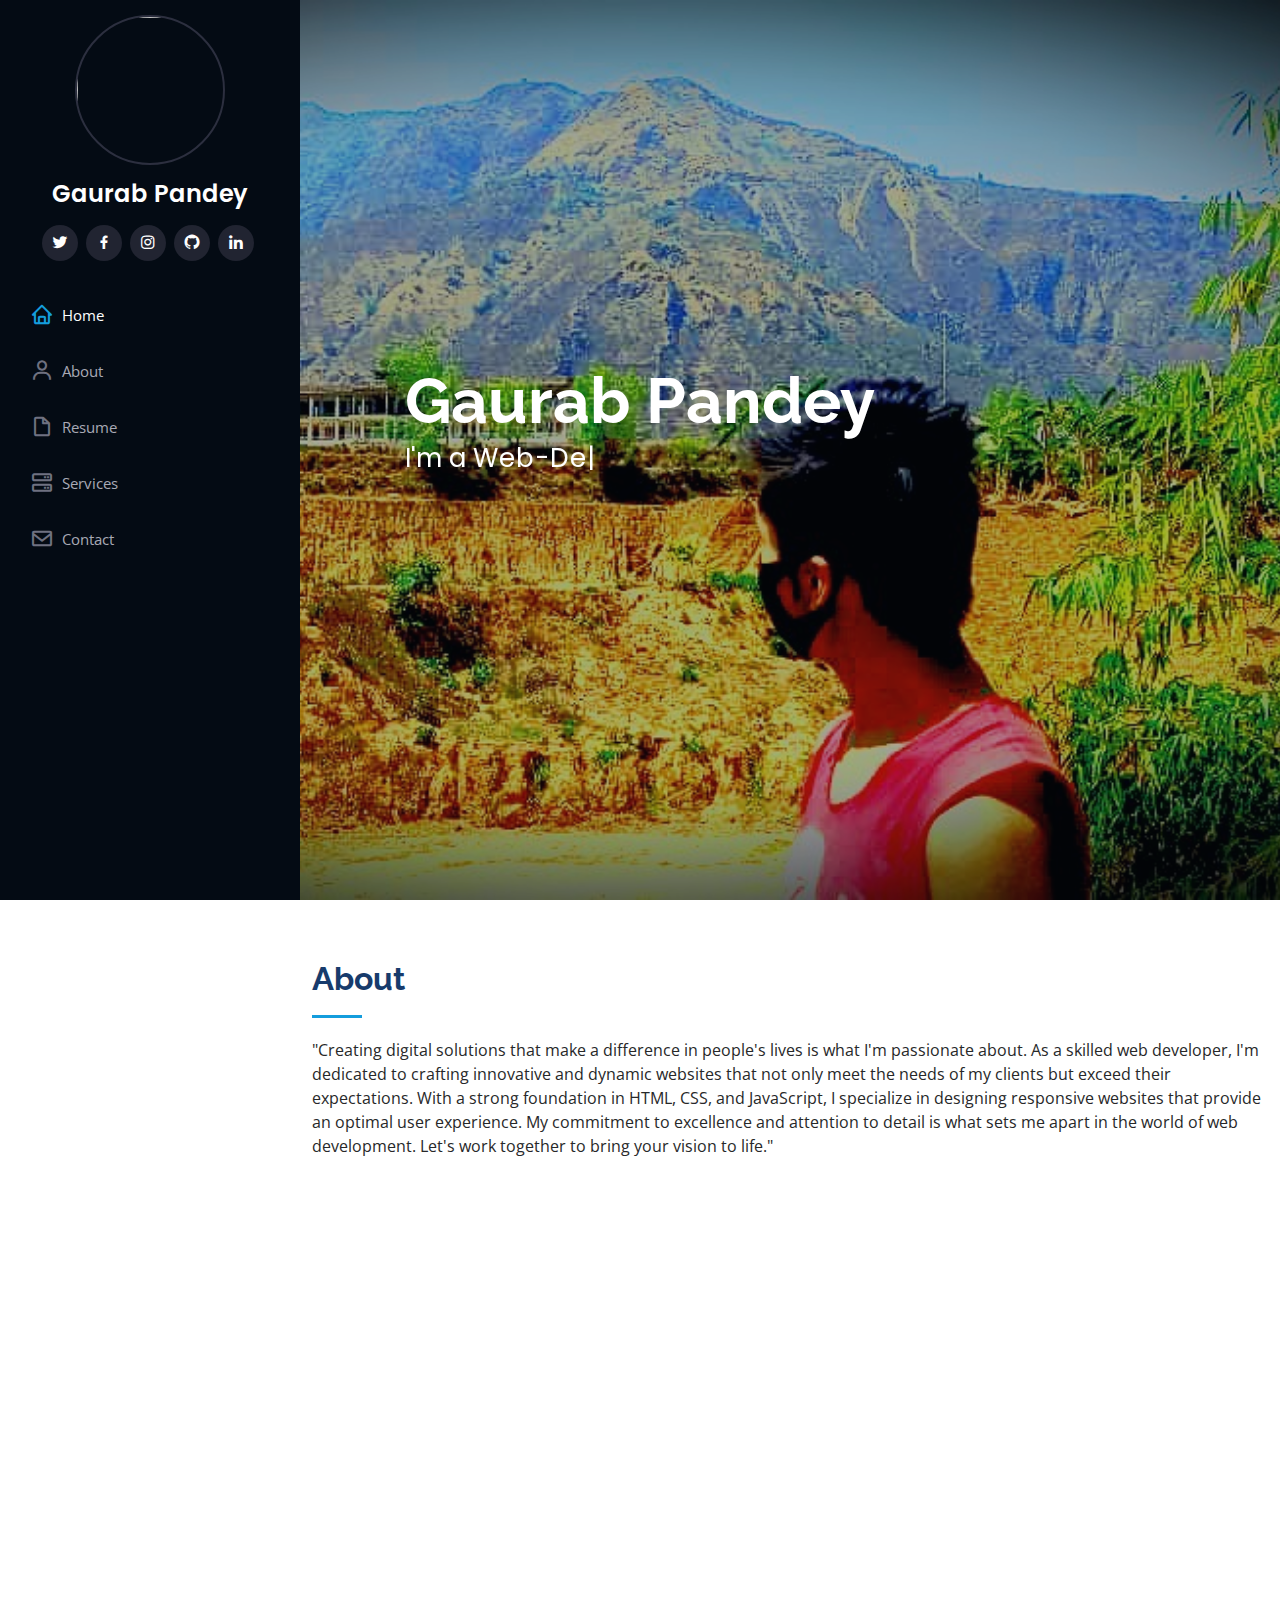
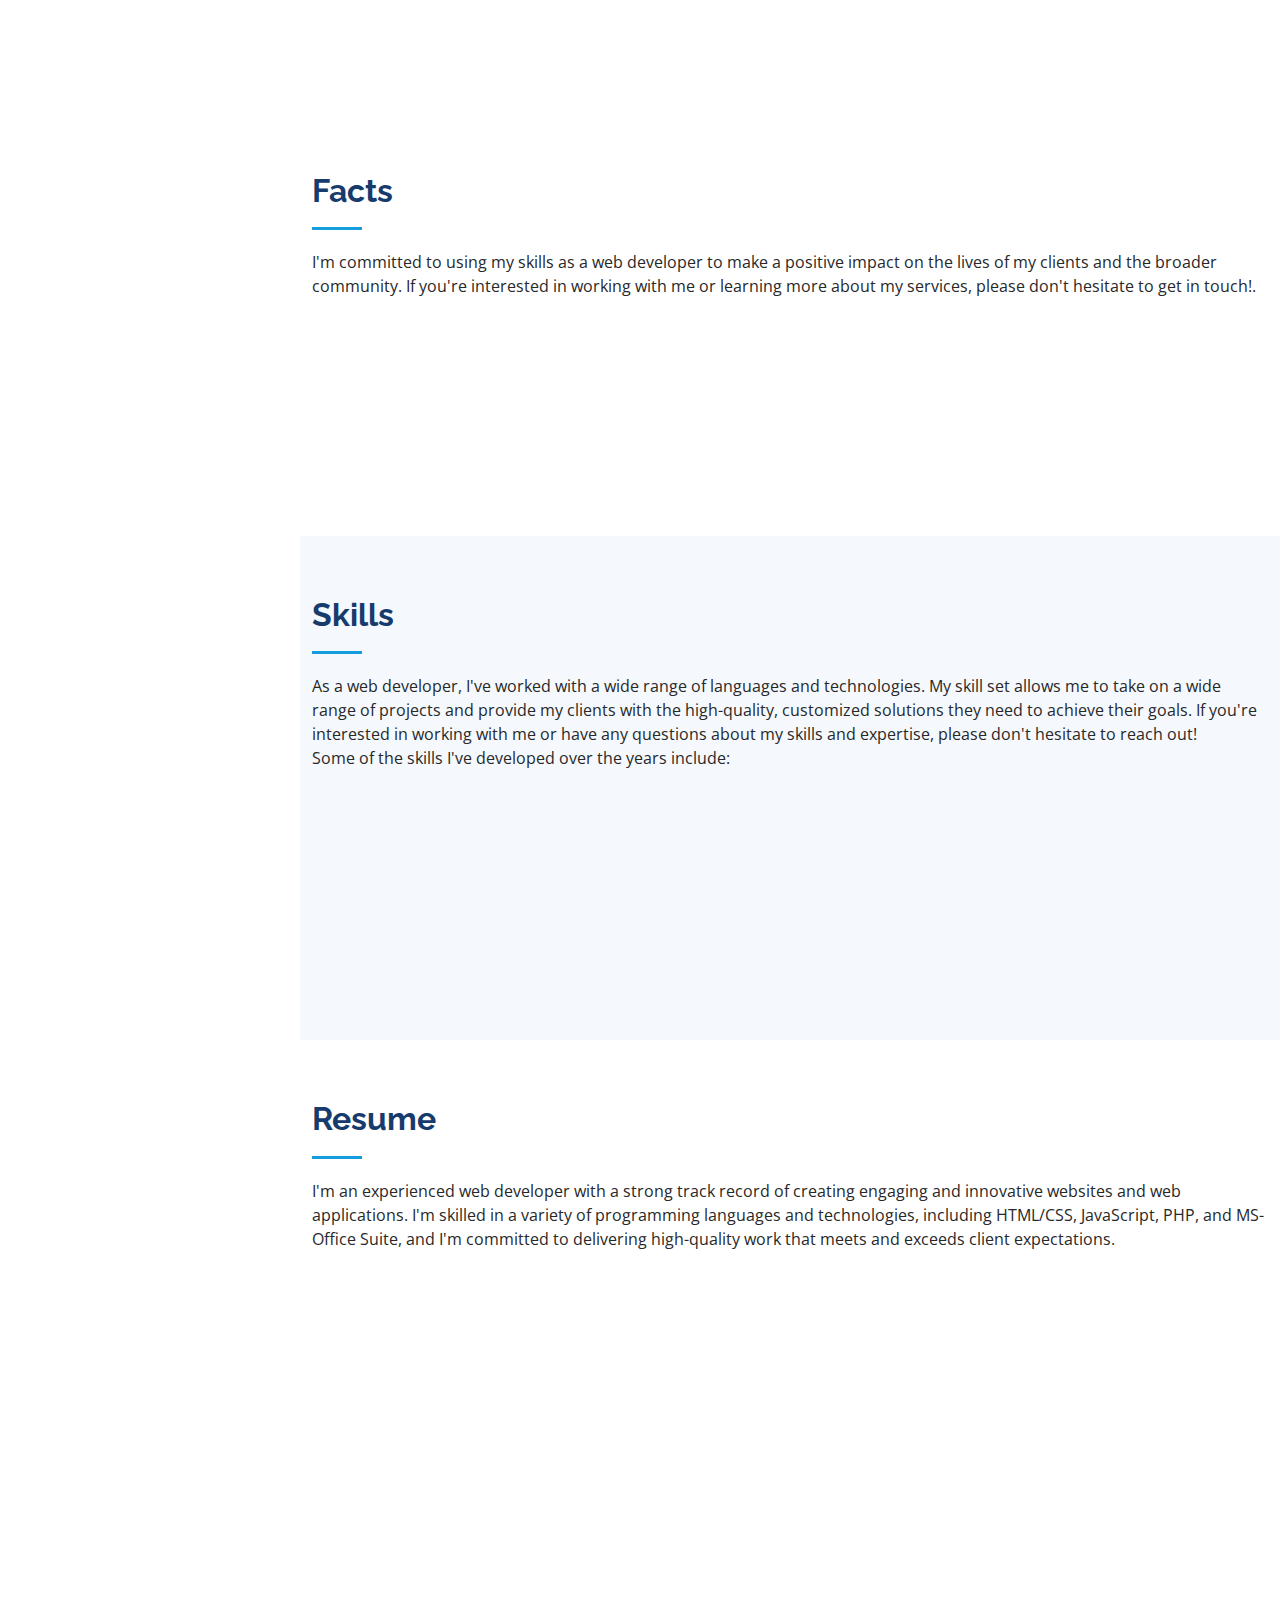
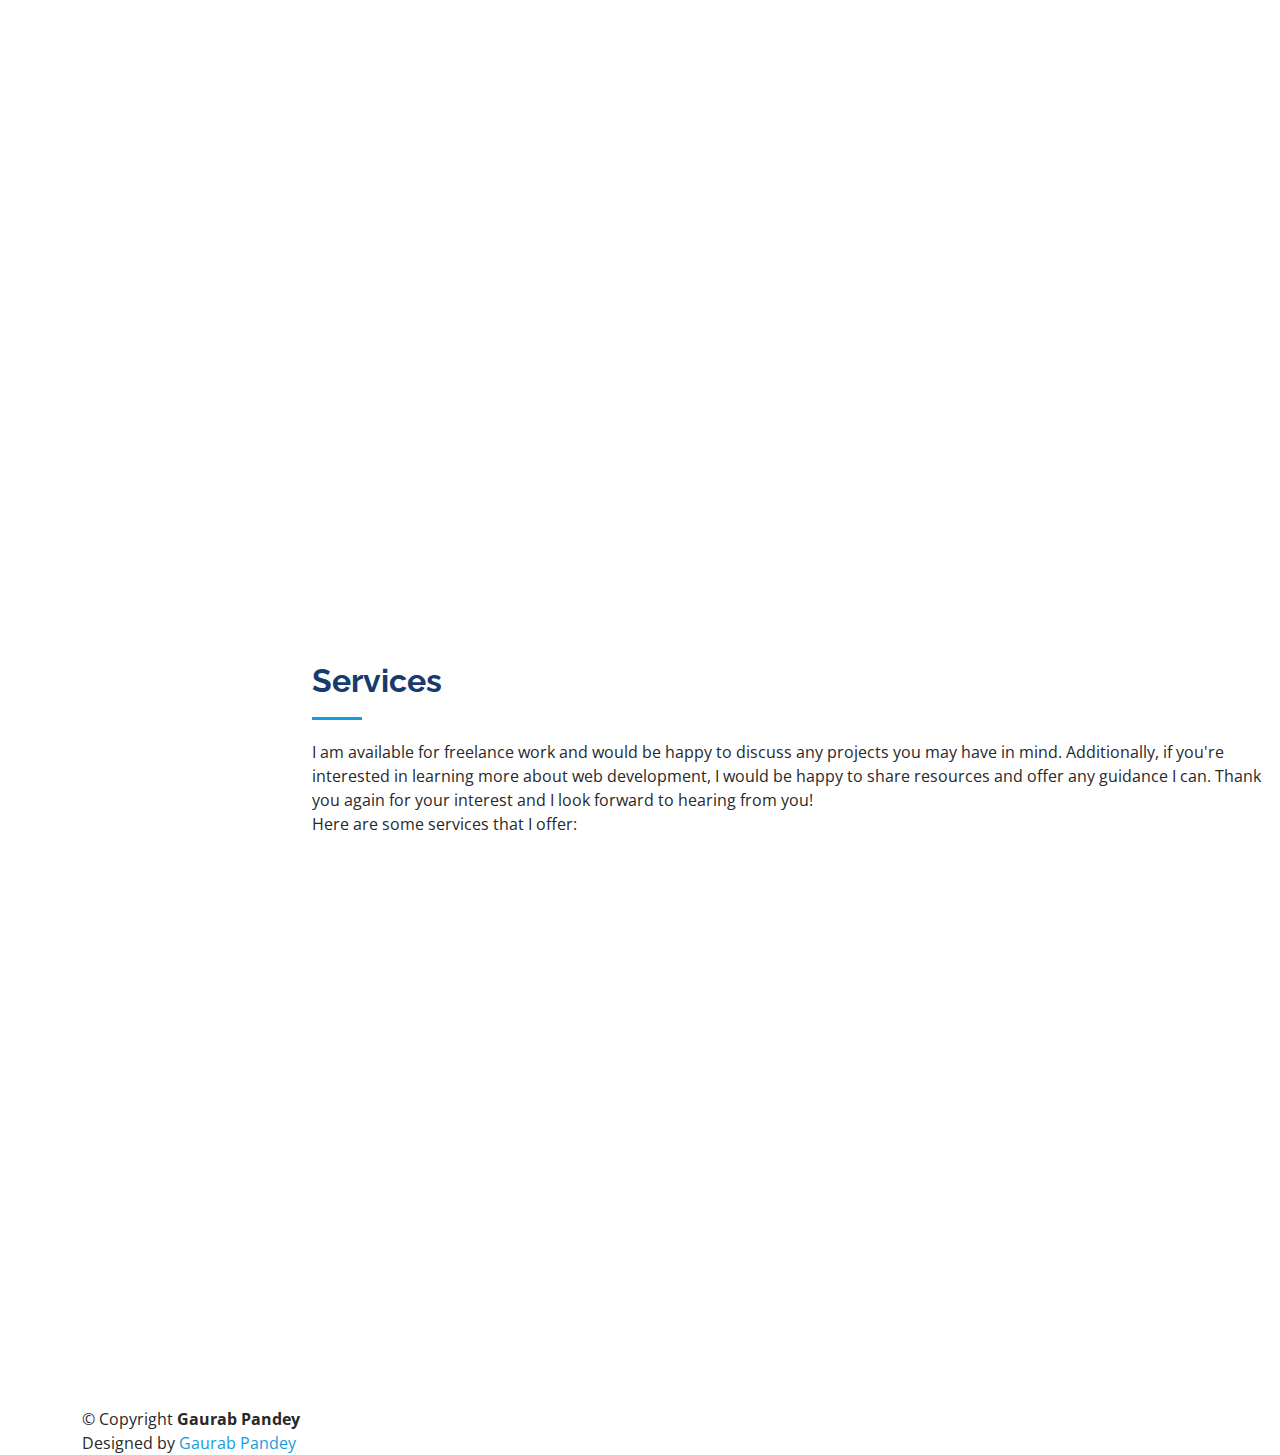
==== commit db4d7316: "Update index.html" ====
--- a/index.html
+++ b/index.html
@@ -94,7 +94,7 @@
                 <ul>
                   <li><i class="bi bi-chevron-right"></i> <strong>Birthday:</strong> <span>21 August 2004</span></li>
                   <li><i class="bi bi-chevron-right"></i> <strong>Website:</strong> <span>www.gaurabpandey.com.np</span></li>
-                  <li><i class="bi bi-chevron-right"></i> <strong>Phone:</strong> <span>+123 456 7890</span></li>
+                  <li><i class="bi bi-chevron-right"></i> <strong>Phone:</strong> <span>+977 9869388991</span></li>
                   <li><i class="bi bi-chevron-right"></i> <strong>City:</strong> <span>Kathmandu, Nepal</span></li>
                 </ul>
               </div>
@@ -182,21 +182,21 @@
           <div class="col-lg-6" data-aos="fade-up">
 
             <div class="progress">
-              <span class="skill">HTML <i class="val">75%</i></span>
+              <span class="skill">HTML <i class="val">8%</i></span>
               <div class="progress-bar-wrap">
                 <div class="progress-bar" role="progressbar" aria-valuenow="100" aria-valuemin="0" aria-valuemax="100"></div>
               </div>
             </div>
 
             <div class="progress">
-              <span class="skill">CSS <i class="val">75%</i></span>
+              <span class="skill">CSS <i class="val">5%</i></span>
               <div class="progress-bar-wrap">
                 <div class="progress-bar" role="progressbar" aria-valuenow="90" aria-valuemin="0" aria-valuemax="100"></div>
               </div>
             </div>
 
             <div class="progress">
-              <span class="skill">JavaScript <i class="val">65%</i></span>
+              <span class="skill">JavaScript <i class="val">3%</i></span>
               <div class="progress-bar-wrap">
                 <div class="progress-bar" role="progressbar" aria-valuenow="75" aria-valuemin="0" aria-valuemax="100"></div>
               </div>
@@ -209,14 +209,14 @@
         
 
             <div class="progress">
-              <span class="skill">MS Office Package <i class="val">60%</i></span>
+              <span class="skill">MS Office Package <i class="val">10%</i></span>
               <div class="progress-bar-wrap">
                 <div class="progress-bar" role="progressbar" aria-valuenow="90" aria-valuemin="0" aria-valuemax="100"></div>
               </div>
             </div>
 
             <div class="progress">
-              <span class="skill">Photoshop <i class="val">55%</i></span>
+              <span class="skill">Photoshop <i class="val">5%</i></span>
               <div class="progress-bar-wrap">
                 <div class="progress-bar" role="progressbar" aria-valuenow="55" aria-valuemin="0" aria-valuemax="100"></div>
               </div>
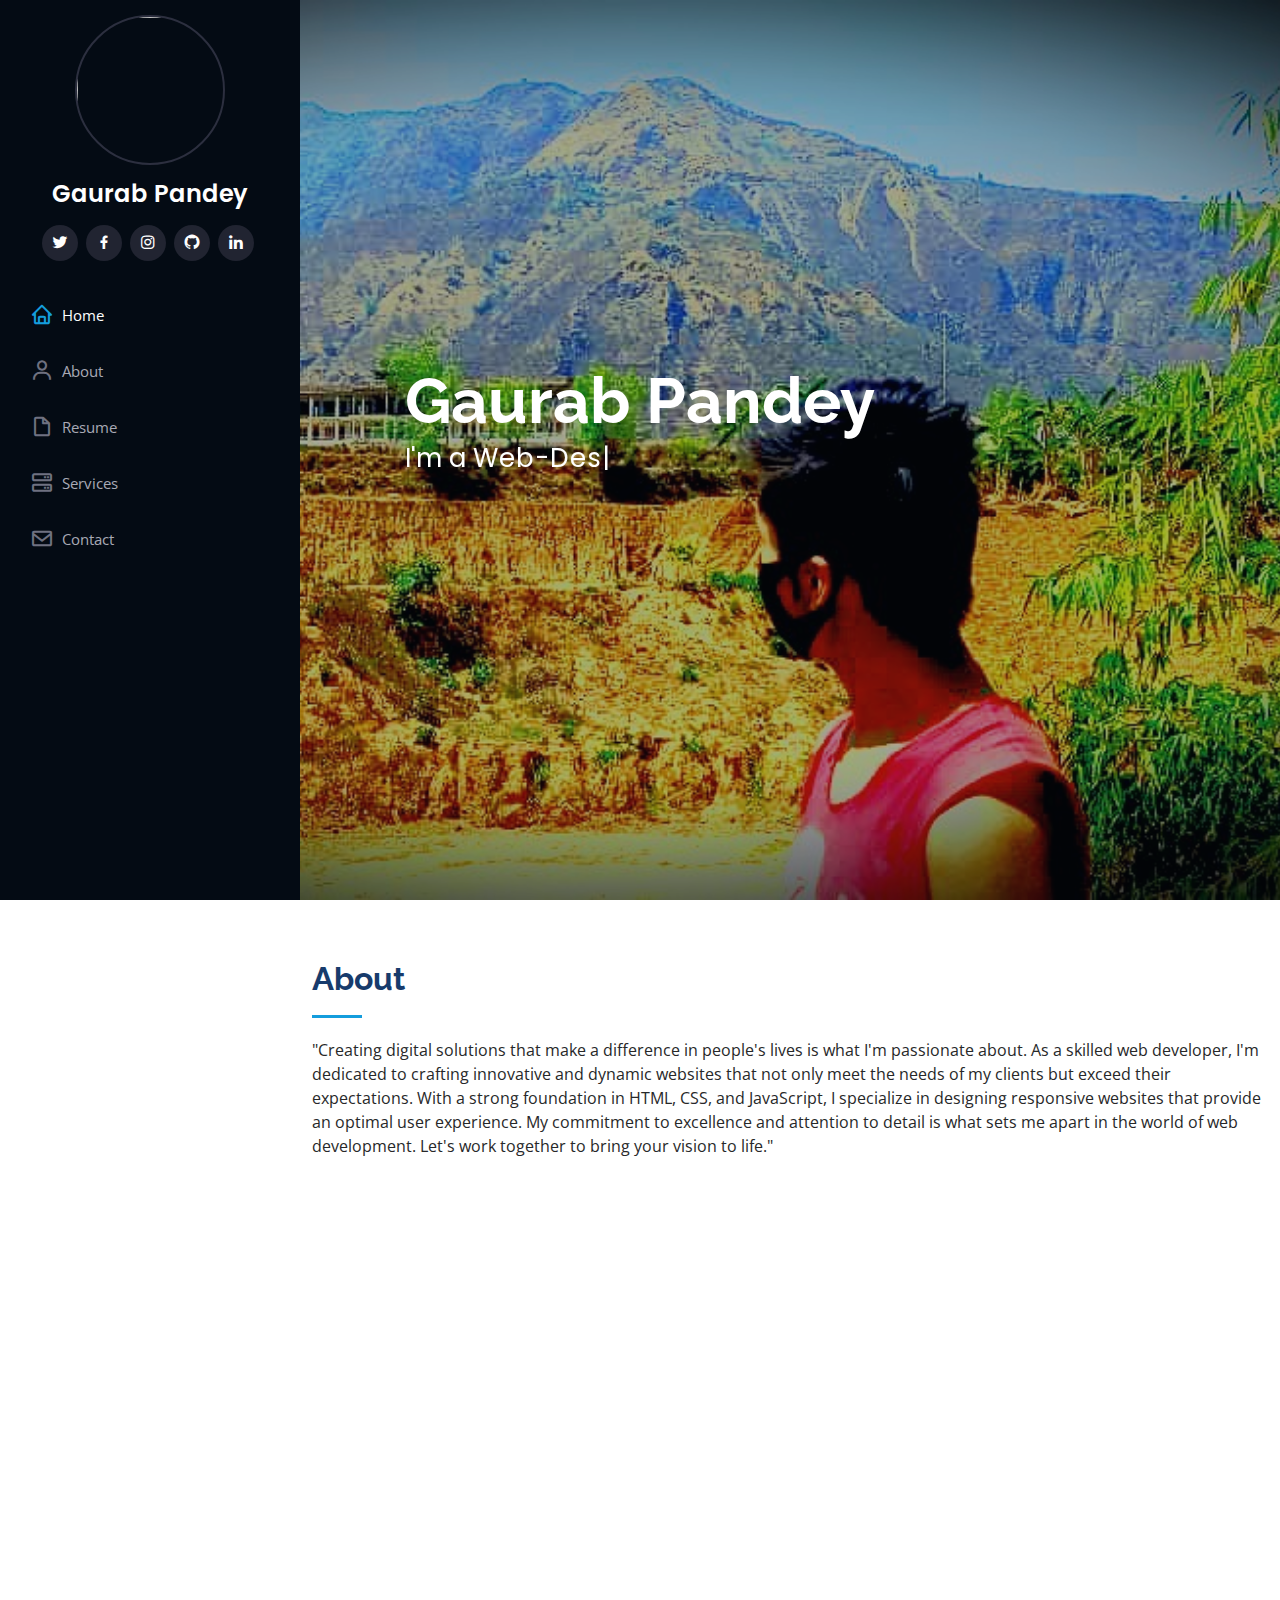
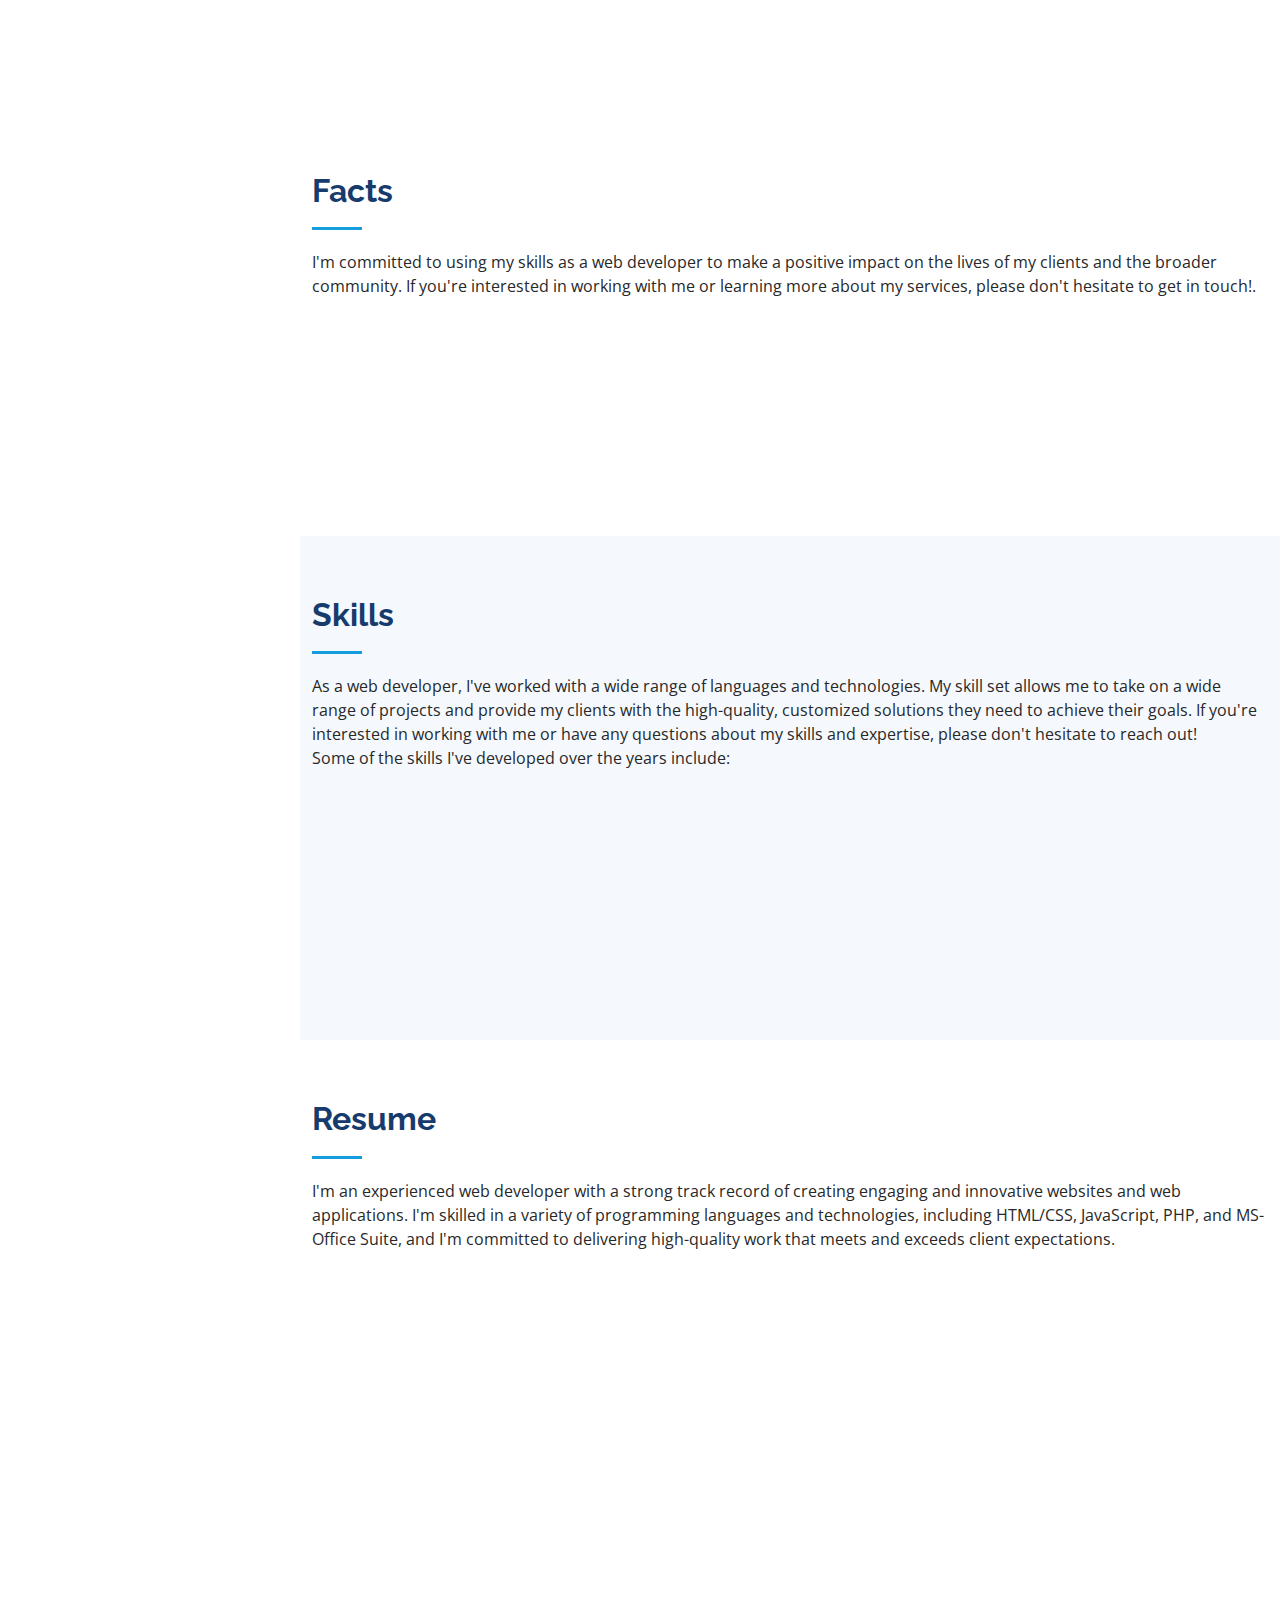
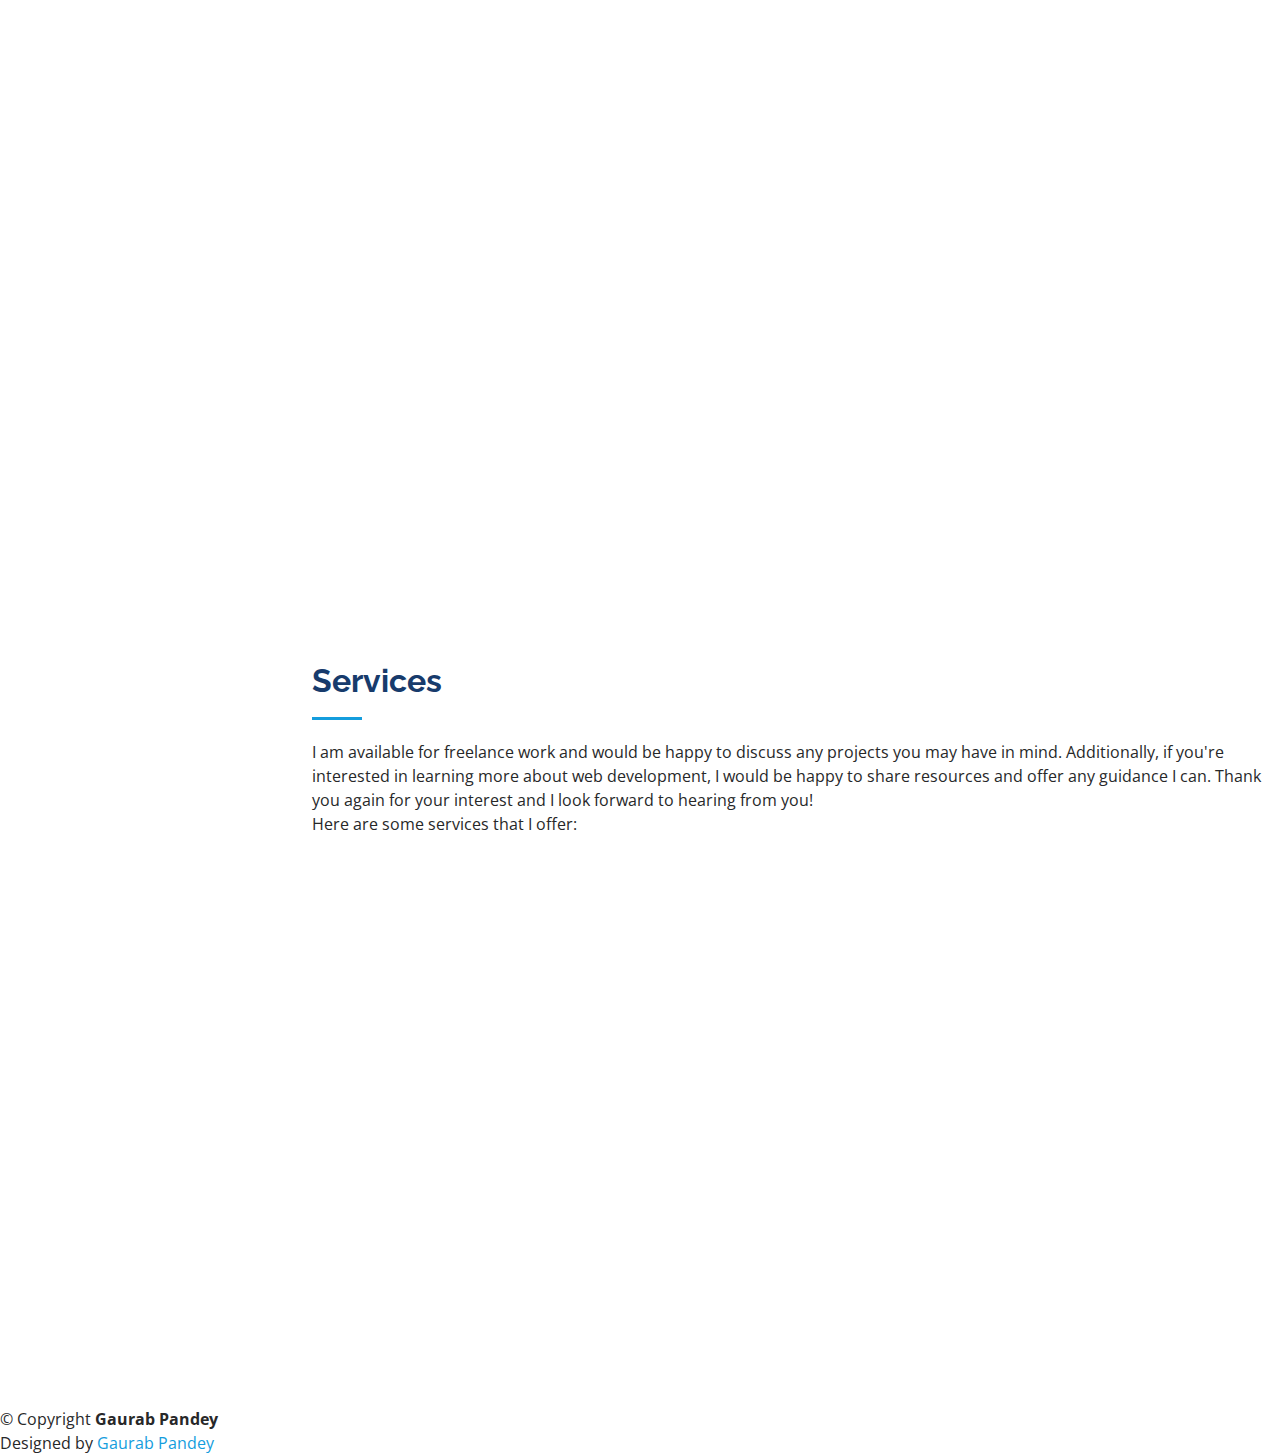
==== commit ffecc2ec: "Update index.html" ====
--- a/index.html
+++ b/index.html
@@ -351,14 +351,13 @@
 
   <!-- ======= Footer ======= -->
   <footer id="footer">
-    <div class="container">
+  
       <div class="copyright">
         &copy; Copyright <strong><span>Gaurab Pandey</span></strong>
       </div>
       <div class="credits">
         Designed by <a href="https://gaurabpandey.com.np/">Gaurab Pandey</a>
       </div>
-    </div>
   </footer><!-- End  Footer -->
 
   <a href="#" class="back-to-top d-flex align-items-center justify-content-center"><i class="bi bi-arrow-up-short"></i></a>
